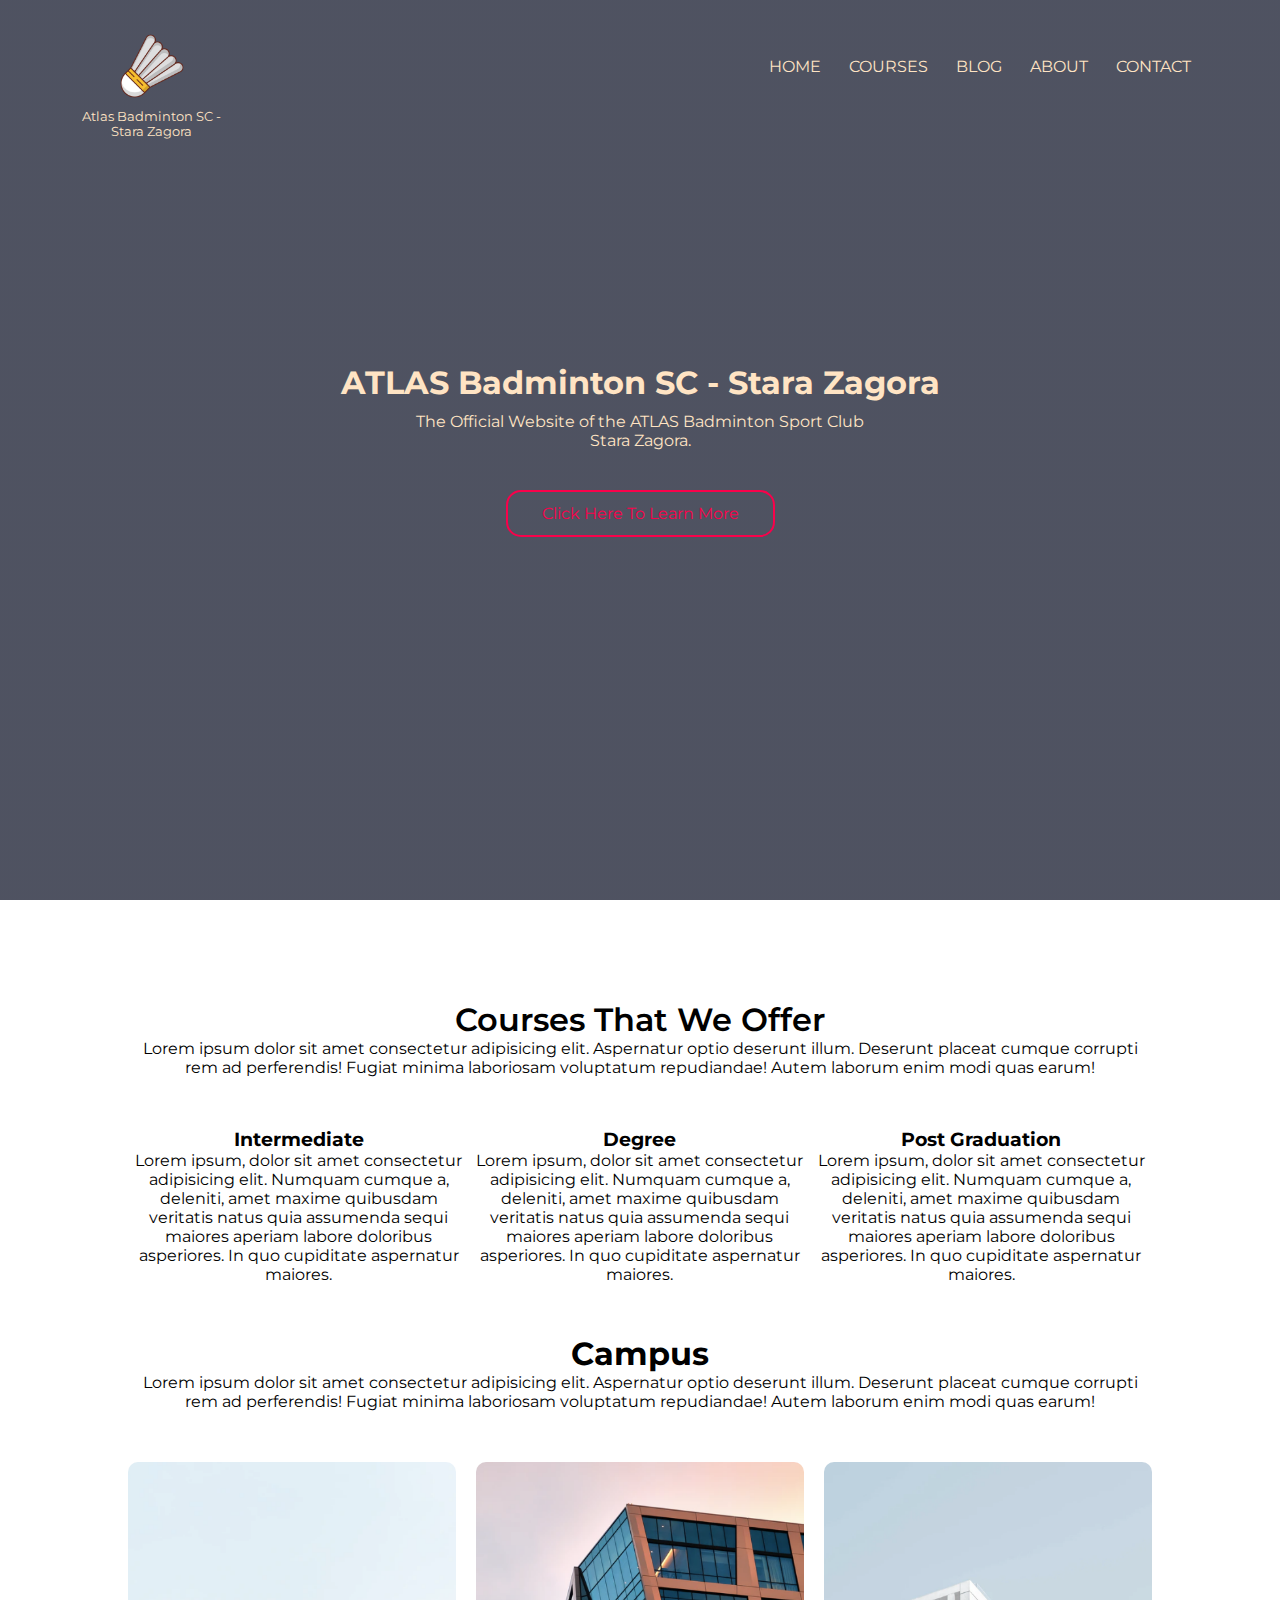
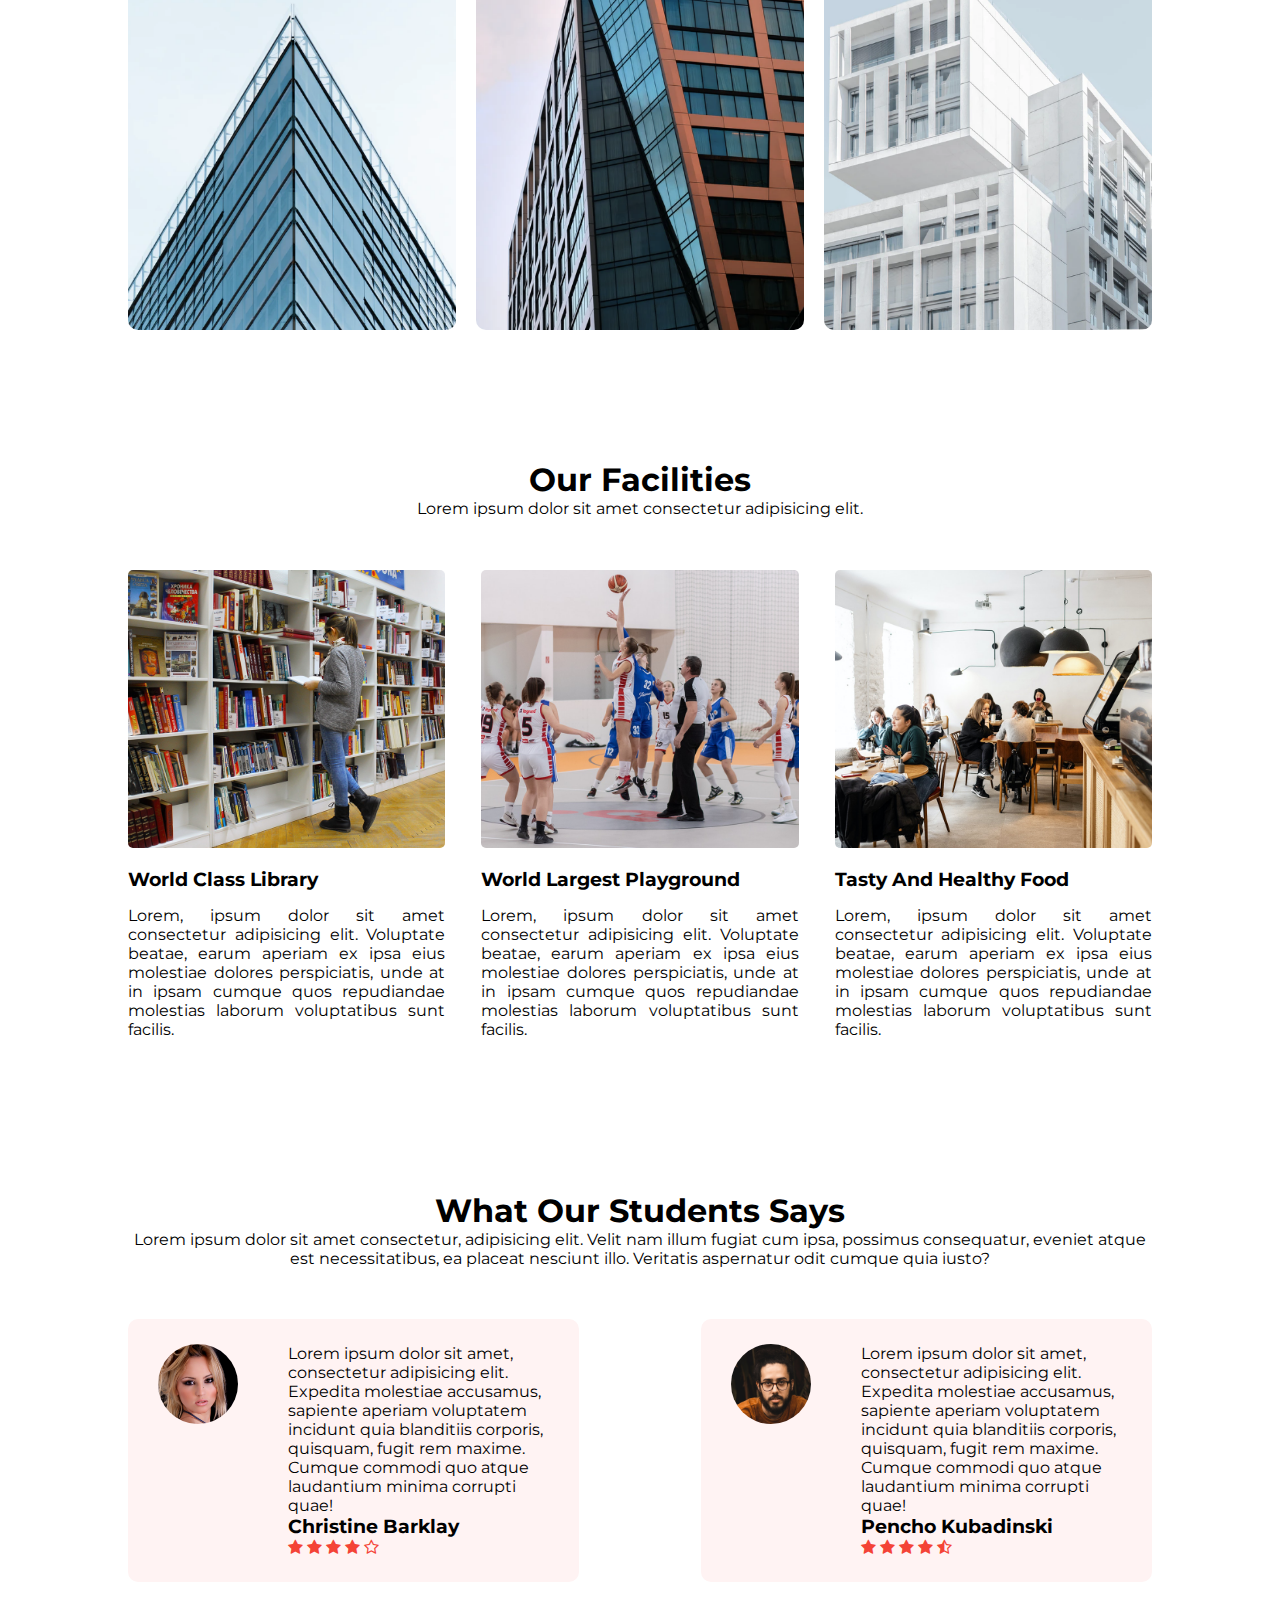
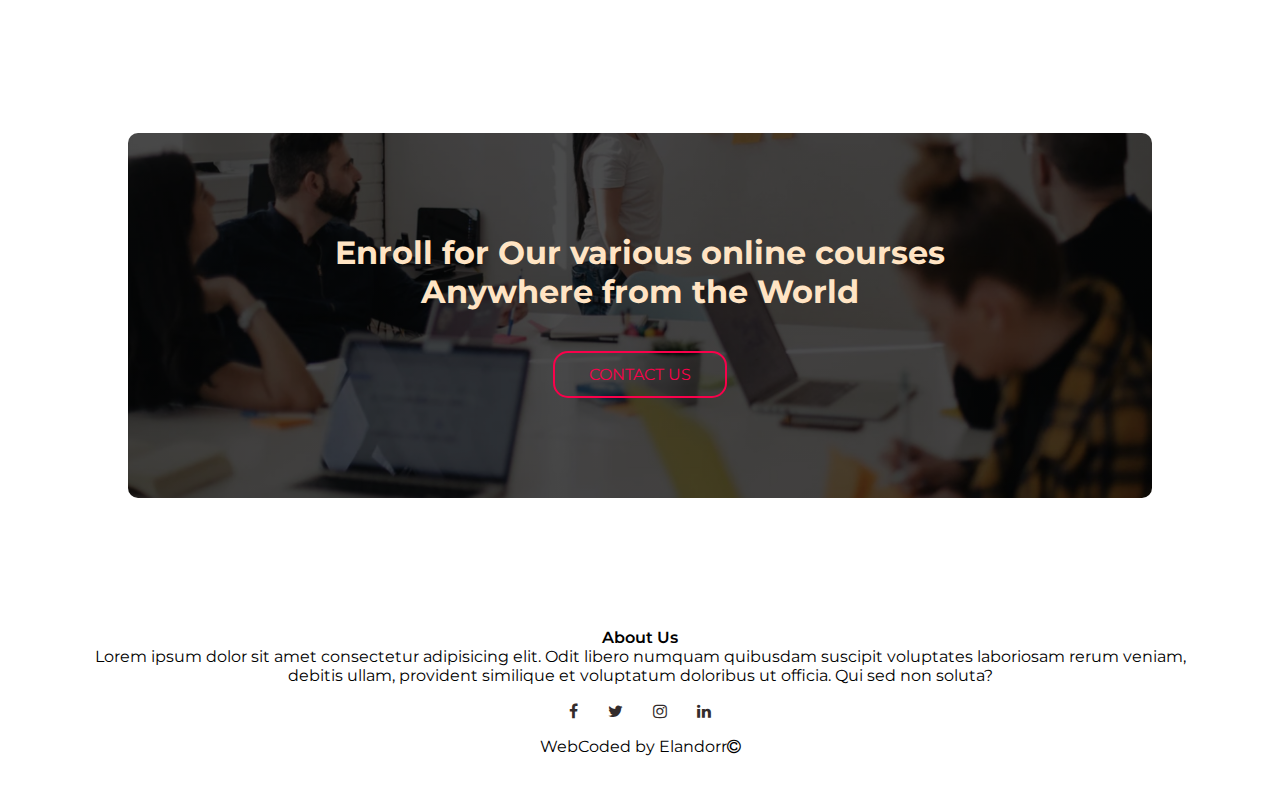
==== index.html @ 55b4141f "FirstUpload" ====
<!DOCTYPE html>
<html lang="en">
    <head>
        <meta charset="UTF-8" />
        <meta http-equiv="X-UA-Compatible" content="IE=edge" />
        <meta name="viewport" content="width=device-width, initial-scale=1.0" />
        <link rel="stylesheet" href="https://cdnjs.cloudflare.com/ajax/libs/font-awesome/4.7.0/css/font-awesome.min.css">
        <link rel="preconnect" href="https://fonts.googleapis.com" />
        <link rel="preconnect" href="https://fonts.gstatic.com" crossorigin />
        <link
        href="https://fonts.googleapis.com/css2?family=Montserrat:wght@200;300;400;500;600;700&display=swap" rel="stylesheet"
        />
        <link rel="stylesheet" href="css/style.css" />
        <title>Atlas Badminton Sport Club</title>
    </head>
    <body>

        <!-- --------------HEADER---------------Start -->

        <section class="header">
            <nav>
                <div class="logo">
                    <div class="logo-script">
                        <a href="index.html">
                            <img src="/images/shuttlecock_by_flaticon.png" alt="logo" width="80px" height="80px"/>
                        </a>
                        <p>Atlas Badminton SC - Stara Zagora</p>
                    </div>
                </div>
                <div class="nav-links" id="navLinks">
                    
                    <i class="fa fa-times" onclick="closeMenu()"></i>
                    <ul>
                        <li><a href="index.html" id="nav_HOME">HOME</a></li>
                        <!-- <li><a href="" id="nav_NEWS">NEWS</a></li> -->
                        <!-- <li><a href="" id="nav_EVENTS">EVENTS</a></li> -->
                        <li><a href="courses.html" id="nav_COURSES">COURSES</a></li>
                        <li><a href="blog.html" id="nav_BLOG">BLOG</a></li>
                        <li><a href="about.html" id="nav_ABOUT">ABOUT</a></li>
                        <li><a href="contact_us.html" id="nav_CONTACT">CONTACT</a></li>
                    </ul>
                </div>
                <i class="fa fa-bars" onclick="showMenu()"></i>

            </nav>
            <div class="text-box title">
                <h1>ATLAS Badminton SC - Stara Zagora</h1>
                <p>
                    The Official Website of the ATLAS Badminton Sport Club <br> Stara Zagora.
                </p>
                <div class="hero-btn" onclick="handleMission()">Click Here To Learn More</div class="button">
            </div>
            <div class="text-box content">
                <h1>ATLAS Badminton SC - Stara Zagora</h1>
                <h3>Our Mission</h3>
                <ul>                    
                    <li>To promote badminton as a dynamic, healthy and accessible sport for people of all ages,<br>with a focus on encouraging kids and students to get involved in physical activity.</li>
                    <li>To foster a love for badminton and a commitment to physical fitness<br>among our members, with a goal of helping them live healthy, active lives.</li>
                    <li>To provide a welcoming and inclusive environment where all kind of people<br>can come together to enjoy the sport and socialize, find friends, have fun.</li>
                    <li>To contribute to the development of the badminton community in our area by providing<br>high-quality training and instructions, providing solid support to our players and members.</li>
                    <li>To serve as a positive influence in our community through our commitment<br>to sportsmanship, friendship, inclusivity and healthy living.</li>
                </ul>
                <div class="hero-btn" onclick="handleMission()">Back To Welcome Screen</div class="button">
            </div>

        </section>

        <!-- --------------HEADER---------------Start -->

        <!-- --------------COURSES---------------Start -->

        <section class="courses">
            <h1>Courses That We Offer</h1>
            <p>
                Lorem ipsum dolor sit amet consectetur adipisicing elit. Aspernatur optio deserunt illum. Deserunt placeat cumque corrupti rem ad perferendis! Fugiat minima laboriosam voluptatum repudiandae! Autem laborum enim modi quas earum!
            </p>
            <div class="row">
                <div class="course-col">
                    <h3>
                        Intermediate
                    </h3>
                    <p>
                        Lorem ipsum, dolor sit amet consectetur adipisicing elit. Numquam cumque a, deleniti, amet maxime quibusdam veritatis natus quia assumenda sequi maiores aperiam labore doloribus asperiores. In quo cupiditate aspernatur maiores.
                    </p>
                </div>
                <div class="course-col">
                    <h3>
                        Degree
                    </h3>
                    <p>
                        Lorem ipsum, dolor sit amet consectetur adipisicing elit. Numquam cumque a, deleniti, amet maxime quibusdam veritatis natus quia assumenda sequi maiores aperiam labore doloribus asperiores. In quo cupiditate aspernatur maiores.
                    </p>
                </div>
                <div class="course-col">
                    <h3>
                        Post Graduation
                    </h3>
                    <p>
                        Lorem ipsum, dolor sit amet consectetur adipisicing elit. Numquam cumque a, deleniti, amet maxime quibusdam veritatis natus quia assumenda sequi maiores aperiam labore doloribus asperiores. In quo cupiditate aspernatur maiores.
                    </p>
                </div>
            </div>
        </section>

        <!-- --------------COURSES---------------End -->

        <!-- --------------CAMPUS---------------Start -->

        <section class="campus">
            <h1>Campus</h1>
            <p>
                Lorem ipsum dolor sit amet consectetur adipisicing elit. Aspernatur optio deserunt illum. Deserunt placeat cumque corrupti rem ad perferendis! Fugiat minima laboriosam voluptatum repudiandae! Autem laborum enim modi quas earum!
            </p>

            <div class="row">
                <div class="campus-col">
                    <img src="/images/london.png" alt="London.png">
                    <div class="layer">
                        <h3>LONDON</h3>
                    </div>
                </div>
                <div class="campus-col">
                    <img src="/images/newyork.png" alt="London.png">
                    <div class="layer">
                        <h3>NEW YORK</h3>
                    </div>
                </div>
                <div class="campus-col">
                    <img src="/images/washington.png" alt="London.png">
                    <div class="layer">
                        <h3>WASHINGTON</h3>
                    </div>
                </div>
            </div>
        </section>

        <!-- --------------CAMPUS---------------End -->

        <!-- --------------FACILITIES---------------Start -->

        <section class="facilities">
            <h1>Our Facilities</h1>
            <p>Lorem ipsum dolor sit amet consectetur adipisicing elit.</p>
            <div class="row">
                <div class="facilities-col">
                    <img src="/images/library.png" alt="library.png">
                    <h3>World Class Library</h3>
                    <p>
                        Lorem, ipsum dolor sit amet consectetur adipisicing elit. Voluptate beatae, earum aperiam ex ipsa eius molestiae dolores perspiciatis, unde at in ipsam cumque quos repudiandae molestias laborum voluptatibus sunt facilis.
                    </p>
                </div>
                <div class="facilities-col">
                    <img src="/images/basketball.png" alt="basketball.png">
                    <h3>World Largest Playground</h3>
                    <p>
                        Lorem, ipsum dolor sit amet consectetur adipisicing elit. Voluptate beatae, earum aperiam ex ipsa eius molestiae dolores perspiciatis, unde at in ipsam cumque quos repudiandae molestias laborum voluptatibus sunt facilis.
                    </p>
                </div>
                <div class="facilities-col">
                    <img src="/images/cafeteria.png" alt="cafeteria.png">
                    <h3>Tasty And Healthy Food</h3>
                    <p>
                        Lorem, ipsum dolor sit amet consectetur adipisicing elit. Voluptate beatae, earum aperiam ex ipsa eius molestiae dolores perspiciatis, unde at in ipsam cumque quos repudiandae molestias laborum voluptatibus sunt facilis.
                    </p>
                </div>
            </div>
        </section>

        <!-- --------------CAMPUS---------------End -->

        <!-- --------------TESTIMONIALS---------------Start -->

        <section class="testimonials">
            <h1>What Our Students Says</h1>
            <p>Lorem ipsum dolor sit amet consectetur, adipisicing elit. Velit nam illum fugiat cum ipsa, possimus consequatur, eveniet atque est necessitatibus, ea placeat nesciunt illo. Veritatis aspernatur odit cumque quia iusto?</p>
            <div class="row">
                <div class="testimonials-col">
                    <img src="/images/user1.jpg">
                    <div>
                        <p>Lorem ipsum dolor sit amet, consectetur adipisicing elit. Expedita molestiae accusamus, sapiente aperiam voluptatem incidunt quia blanditiis corporis, quisquam, fugit rem maxime. Cumque commodi quo atque laudantium minima corrupti quae!</p>
                        <h3>Christine Barklay</h3>
                        <i class="fa fa-star"></i>
                        <i class="fa fa-star"></i>
                        <i class="fa fa-star"></i>
                        <i class="fa fa-star"></i>
                        <i class="fa fa-star-o"></i>
                    </div>
                </div>

                <div class="testimonials-col">
                    <img src="/images/user2.jpg">
                    <div>
                        <p>Lorem ipsum dolor sit amet, consectetur adipisicing elit. Expedita molestiae accusamus, sapiente aperiam voluptatem incidunt quia blanditiis corporis, quisquam, fugit rem maxime. Cumque commodi quo atque laudantium minima corrupti quae!</p>
                        <h3>Pencho Kubadinski</h3>
                        <i class="fa fa-star"></i>
                        <i class="fa fa-star"></i>
                        <i class="fa fa-star"></i>
                        <i class="fa fa-star"></i>
                        <i class="fa fa-star-half-o"></i>
                    </div>
                </div>

            </div>
        </section>

        <!-- --------------TESTIMONIALS---------------End -->

        <!-- --------------CALL-TO-ACTION---------------Start -->

        <section class="cta">
            <h1>Enroll for Our various online courses<br>Anywhere from the World</h1>
            <a href="" class="hero-btn">CONTACT US</a>
        </section>

        <!-- --------------CALL-TO-ACTION---------------End -->

        <!-- --------------FOOTER---------------Start -->

        <section class="footer">
            <h4>About Us</h4>
            <p>Lorem ipsum dolor sit amet consectetur adipisicing elit. Odit libero numquam quibusdam suscipit voluptates laboriosam rerum veniam,<br> debitis ullam, provident similique et voluptatum doloribus ut officia. Qui sed non soluta?</p>
            <div class="icons">
                <i class="fa fa-facebook"></i>
                <i class="fa fa-twitter"></i>
                <i class="fa fa-instagram"></i>
                <i class="fa fa-linkedin"></i>
            </div>
            <p>WebCoded by Elandorr<i class="fa fa-copyright"></i></p>
        </section>

        <!-- --------------FOOTER---------------End -->


        <script src="app.js"></script>
    </body>
</html>
---- css/style.css ----
*{
    margin: 0;
    padding: 0;
    box-sizing: border-box;
}
.mobile{
    display: none;
}

.header{
    min-height: 100vh;
    width: 100%;
    background-image: 
    linear-gradient(rgba(4,9,30,0.7),rgba(4,9,30,0.7)), url(https://media.istockphoto.com/id/1151799516/photo/shuttle-cock-badminton-in-the-blue-court-with-playing-badminton.jpg?b=1&s=170667a&w=0&k=20&c=EuJuNQu-uDRowkTw7KlCPJpXefIlQvixfbITyQJVki0=);
    background-position: center;
    background-size: cover;
    position: relative;
}

nav{
    display: flex;
    padding: 2% 6%;
    justify-content: space-between;
    align-items: center;
}

.logo{
    display: block;
    width: 150px;
    cursor: pointer;
    justify-content: center
}

.logo-script{
    font-family: 'Montserrat', sans-serif;
    color: #ffe4c4;
    font-size: 0.8rem;
    text-align: center;
}

/* .curved-text{
    position:relative;
    display:inline-block;
    margin:0 auto;
    font-size:32px;
   }
.curved-text span{
    min-width:0.5em;
    text-align:center;
    padding:30px;
    margin:0px;
   } */

.nav-links{
    flex: 1;
    text-align: right;
}

.nav-links ul li{
    list-style: none;
    display: inline-block;
    padding: 8px 12px;
    position: relative;
}

.nav-links ul li a{
    color: bisque;
    text-decoration: none;
    font-size: 1rem;
    font-family: 'Montserrat', sans-serif;
}

.nav-links ul li::after{
    content: '';
    width: 0%;
    height: 2px;
    background: bisque;
    display: block;
    margin: auto;
    transition: 0.25s;
}

.nav-links ul li:hover::after{
    width: 100%;
}

.text-box{
    width: 90%;
    color: bisque;
    position: absolute;
    top: 50%;
    left: 50%;
    transform: translate(-50%, -50%);
    text-align: center;
}

.text-box.title{
    display: block;
}

.text-box.content{
    display: none;
}


.text-box h1{
    font-size: 2rem;
    font-family: 'Montserrat', sans-serif;
}

.text-box h3{
    font-size: 1.5rem;
    font-family: 'Montserrat', sans-serif;
}


.text-box p,li{
    margin: 10px 0 40px;
    font-size: 1rem;
    color: bisque;
    font-family: 'Montserrat', sans-serif;
}

.hero-btn{
    display: inline-block;
    text-decoration: none;
    color: rgb(249, 1, 75);
    border: 2px solid rgb(249, 1, 75);
    padding: 12px 34px;
    font-size: 1rem;
    background: transparent;
    position: relative;
    cursor: pointer;
    border-radius: 15px;
    font-family: 'Montserrat', sans-serif;
}

.hero-btn:hover{
    color: black;
    border: 2px solid bisque;
    background: bisque;
    transition: 0.25s;
}

nav .fa{
    display: none;
}

@media(max-width: 700px){

    .text-box h1{
        font-size: 20px;
    }

    .nav-links ul li{
        display: block;
    }

    .nav-links ul li a{
        color: #332c2c;
    }

    .nav-links ul li::after{
        content: '';
        width: 0%;
        height: 2px;
        background: #332c2c;
        display: block;
        margin: auto;
        transition: 0.25s;
    }

    .nav-links ul li:hover::after{
        width: 100%;
    }

    .nav-links{
        position: fixed;
        background: bisque;
        height: 100vh;
        width: 200px;
        top: 0;
        right: -200px;
        text-align: center;
        z-index: 2;
        
    }

    nav .fa{
        display: block;
        color: #332c2c;
        margin: 10px;
        font-size: 22px;
        cursor: pointer;
    }

    nav .fa-times{
        text-align: left;
    }

    nav .fa-bars{
        text-align: right;
        color: bisque;
    }
}

/* <!-- --------------COURSES---------------Start --> */
.courses{
    width: 80%;
    margin: auto;
    text-align: center;
    padding-top: 100px;
    font-family: 'Montserrat', sans-serif;
}

.courses h1{
    font-size: 2rem;
    font-weight: 600;
}


.row{
    margin-top: 5%;
    display: flex;
    justify-content: space-between;
}

.courses-col{
    flex-basis: 31%;
    background: #fff3f3;
    border-radius: 10px;
    margin-bottom: 5%;
    padding: 20px 12px;
    box-sizing: border-box;
    transition: 0.25s;
}

.courses-col p{
    text-align: justify;
    color: #332c2c;
    font-size: 0.8rem;
    font-weight: 300;
    line-height: 1.5;
    padding: 10px;
}

.courses-col h3{
    text-align: center;
    font-weight: 600;
    margin: 10px 0;
}

.courses-col:hover{
    box-shadow: 0 0 20px 0px rgba(0,0,0,0.25);
    cursor: pointer;
}

@media(max-width: 700px)  {
    .row{
        flex-direction: column;
    }
}

/* <!-- --------------COURSES---------------End --> */

/* <!-- --------------CAMPUS---------------Start --> */
.campus{
    width: 80%;
    margin: auto;
    text-align: center;
    padding-top: 50px;
    font-family: 'Montserrat', sans-serif;    
}

.campus-col{
    flex-basis: 32%;
    border-radius: 10px;
    margin-bottom: 30px;
    position: relative;
    overflow: hidden;
}

.campus-col img{
    width: 100%;
    height: 100%;
}

.layer{
    background: transparent;
    height: 100%;
    width: 100%;
    position: absolute;
    top: 0;
    left: 0;
    transition: 0.25s;
}

.layer:hover{
    background: rgba(226,0,0,0.2);
}

.layer h3{
    width: 100%;
    font-weight: 500;
    color: #fff3f3;
    font-size: 26px;
    top: 0;
    left: 50%;
    transform: translateX(-50%);
    position: absolute;
    opacity: 0;
    transition: 0.25s;
}

.layer:hover h3{
    top: 12%;
    opacity: 1;
}
/* <!-- --------------CAMPUS---------------End --> */
/* <!-- --------------FACILITIES---------------Start --> */

.facilities{
    width: 80%;
    margin: auto;
    text-align: center;
    padding-top: 100px;
    font-family: 'Montserrat', sans-serif;

}

.facilities-col{
    flex-basis: 31%;
    border-radius: 10px;
    margin-bottom: 5%;
    text-align: left;
}

.facilities-col img{
    width: 100%;
    border-radius: 5px;
}

.facilities-col p{
    padding: 0;
    text-align: justify;
}

.facilities-col h3{
    margin-top: 16px;
    margin-bottom: 15px;
    text-align: left;
}

/* <!-- --------------FACILITIES---------------End --> */

/* <!-- --------------TESTIMONIALS---------------Start --> */

.testimonials{
    width: 80%;
    margin: auto;
    padding-top: 100px;
    text-align: center;
    font-family: 'Montserrat', sans-serif;
}

.testimonials-col{
    flex-basis: 44%;
    border-radius: 10px;
    margin-bottom: 5%;
    text-align: left;
    background: #fff3f3;
    padding: 25px;
    cursor: pointer;
    display: flex;
}

.testimonials-col img{
    height: 80px;
    margin-left: 5px;
    margin-right: 50px;
    border-radius: 50%;
}

.testimonials-col h3{
    text-align: left;
}

.testimonials-col .fa{
    color: #f44336;
}

@media (max-width: 700px){
    .testimonials-col img{
        
        margin-left: 0px;
        margin-right: 15px;
        
    }
}

/* <!-- --------------TESTIMONIALS---------------End --> */

/* <!-- --------------CALL-TO-ACTION---------------Start --> */
.cta{
    font-family: 'Montserrat', sans-serif;
    margin: 100px auto;
    width: 80%;
    background-image: 
    linear-gradient(rgba(0,0,0,0.7),rgba(0,0,0,0.7)), url(/images/banner2.jpg);
    background-position: center;
    background-size: cover;
    border-radius: 10px;
    text-align: center;
    padding: 100px 0;    
}

.cta h1{
    color: #ffe4c4;
    margin-bottom: 40px;
    padding: 0;
}

@media (max-width: 700px) {
    .cta h1{
        font-size: 24px;
    }
}

/* <!-- --------------CALL-TO-ACTION---------------End --> */


.footer{
    font-family: 'Montserrat', sans-serif;
    width: 100%;
    text-align: center;
    padding: 30px 0;
}

@media (max-width: 700px) {
    .footer{
        font-size: 1rem;
        width: 80%;
        margin: auto;
    }
}

.footer h4{
    margin: auto;
    font-weight: 600;
}


.icons .fa{
    color: #332c2c;
    margin: 0 13px;
    cursor: pointer;
    padding: 18px 0;
}

/* <!-- --------------ABOUT US---------------Start --> */

.sub-header{
    height: 70vh;
    width: 100%;
    text-align: center;
    color: #ffe4c4;

    
}

.sub-header.shcourses{
    background-image: 
    linear-gradient(rgba(4,9,30,0.7),rgba(4,9,30,0.7)), url(https://images.unsplash.com/photo-1626224583764-f87db24ac4ea?ixlib=rb-4.0.3&ixid=MnwxMjA3fDB8MHxwaG90by1wYWdlfHx8fGVufDB8fHx8&auto=format&fit=crop&w=1470&q=80);
    background-position: top;
    background-size: cover;
    position: relative;
}

.sub-header.about{
    background-image: 
    linear-gradient(rgba(4,9,30,0.7),rgba(4,9,30,0.7)), url(https://i.pinimg.com/originals/5f/7f/db/5f7fdb6180ec14aaf83b89641825e33b.jpg);
    background-position: center;
    background-size: cover;
    position: relative;
}

.sub-header.contact_us{
    background-image: 
    linear-gradient(rgba(4,9,30,0.7),rgba(4,9,30,0.7)), url(https://images.unsplash.com/photo-1646140715711-d118585579b0?ixlib=rb-4.0.3&ixid=MnwxMjA3fDB8MHxwaG90by1wYWdlfHx8fGVufDB8fHx8&auto=format&fit=crop&w=1470&q=80);
    background-position: center;
    background-size: cover;
    position: relative;
}

.sub-header.blog{
    background-image: 
    linear-gradient(rgba(4,9,30,0.7),rgba(4,9,30,0.7)), url(https://images.unsplash.com/photo-1536598774668-2eeb8a1a5f99?ixlib=rb-4.0.3&ixid=MnwxMjA3fDB8MHxzZWFyY2h8MzJ8fGJhZG1pbnRvbnxlbnwwfHwwfHw%3D&auto=format&fit=crop&w=600&q=60);
    background-position: center;
    background-size: cover;
    position: relative;
}

@media (max-width: 700px){
    .sub-header{
        height: 20vh;        
    }
}

.sub-header h1{
    font-family: 'Montserrat', sans-serif;
    margin-top: 100px;
    font-size: 2rem;
    font-weight: 700;
}

.about-us{
    font-family: 'Montserrat', sans-serif;
    width: 80%;
    margin: auto;
    padding-top: 80px;
    padding-bottom: 50px;
}

.about-col{
    flex-basis: 48%;
    padding: 30px 2px;
    text-align: center;
}

.about-col img{
    width: 100%;
    border-radius: 5px;
}

.about-col h1{
    padding-top: 0;

}

.about-col p{
    padding: 15px 0 25px;
    text-align: justify;
}

.red-btn{
    text-align: center;
    margin: auto;
}

.blog-content{
    font-family: 'Montserrat', sans-serif;
    width: 80%;
    margin: auto;
    padding: 60px 0;
}

.blog-left{
    flex-basis: 65%;
}

.blog-left img{
    width: 100%;
    border-radius: 5px;
}

.blog-left h2{
    color: #222;
    font-weight: 600;
    margin: 30px 0;
}

.blog-right{
    flex-basis: 32%;
}

.blog-right h3{
    background: #ffe4c4;
    color: #332c2c;
    padding: 7px 0;
    font-size: 1rem;
    margin-bottom: 20px;
    padding-left: 20px;
    border-radius: 5px;
}

.blog-right div{
    display: flex;
    align-items: center;
    justify-content: space-between;
    color: #555;
    padding: 8px;
    box-sizing: border-box;
}
/* ---------------contactus--------------- */
.location{
    width: 80%;
    margin: auto;
    padding: 80px 0;
}

.location iframe{
    width: 100%;
}

.contactus{
    font-family: 'Montserrat', sans-serif;
    width: 80%;
    margin: auto;
}

.contact-col{
    flex-basis: 48%;
    margin-bottom: 30px;
}

.contact-col div{
    display: flex;
    align-items: center;
    margin-bottom: 40px;
}

.contact-col div .fa{
    font-size: 28px;
    color: #332c2c;
    margin: 10px;
    margin-right: 30px;
}

.contact-col div p{
    padding: 0;
}

.contact-col div h5{
    font-size: 1.5rem;
    margin-bottom: 5px;
    color: #555;
    font-weight: 400;
}

.contact-col input, .contact-col textarea{
    font-family: 'Montserrat', sans-serif;
    width: 100%;
    padding: 15px;
    margin-bottom: 17px;
    outline: none;
    border: 1px solid #555;
    box-sizing: border-box;
}
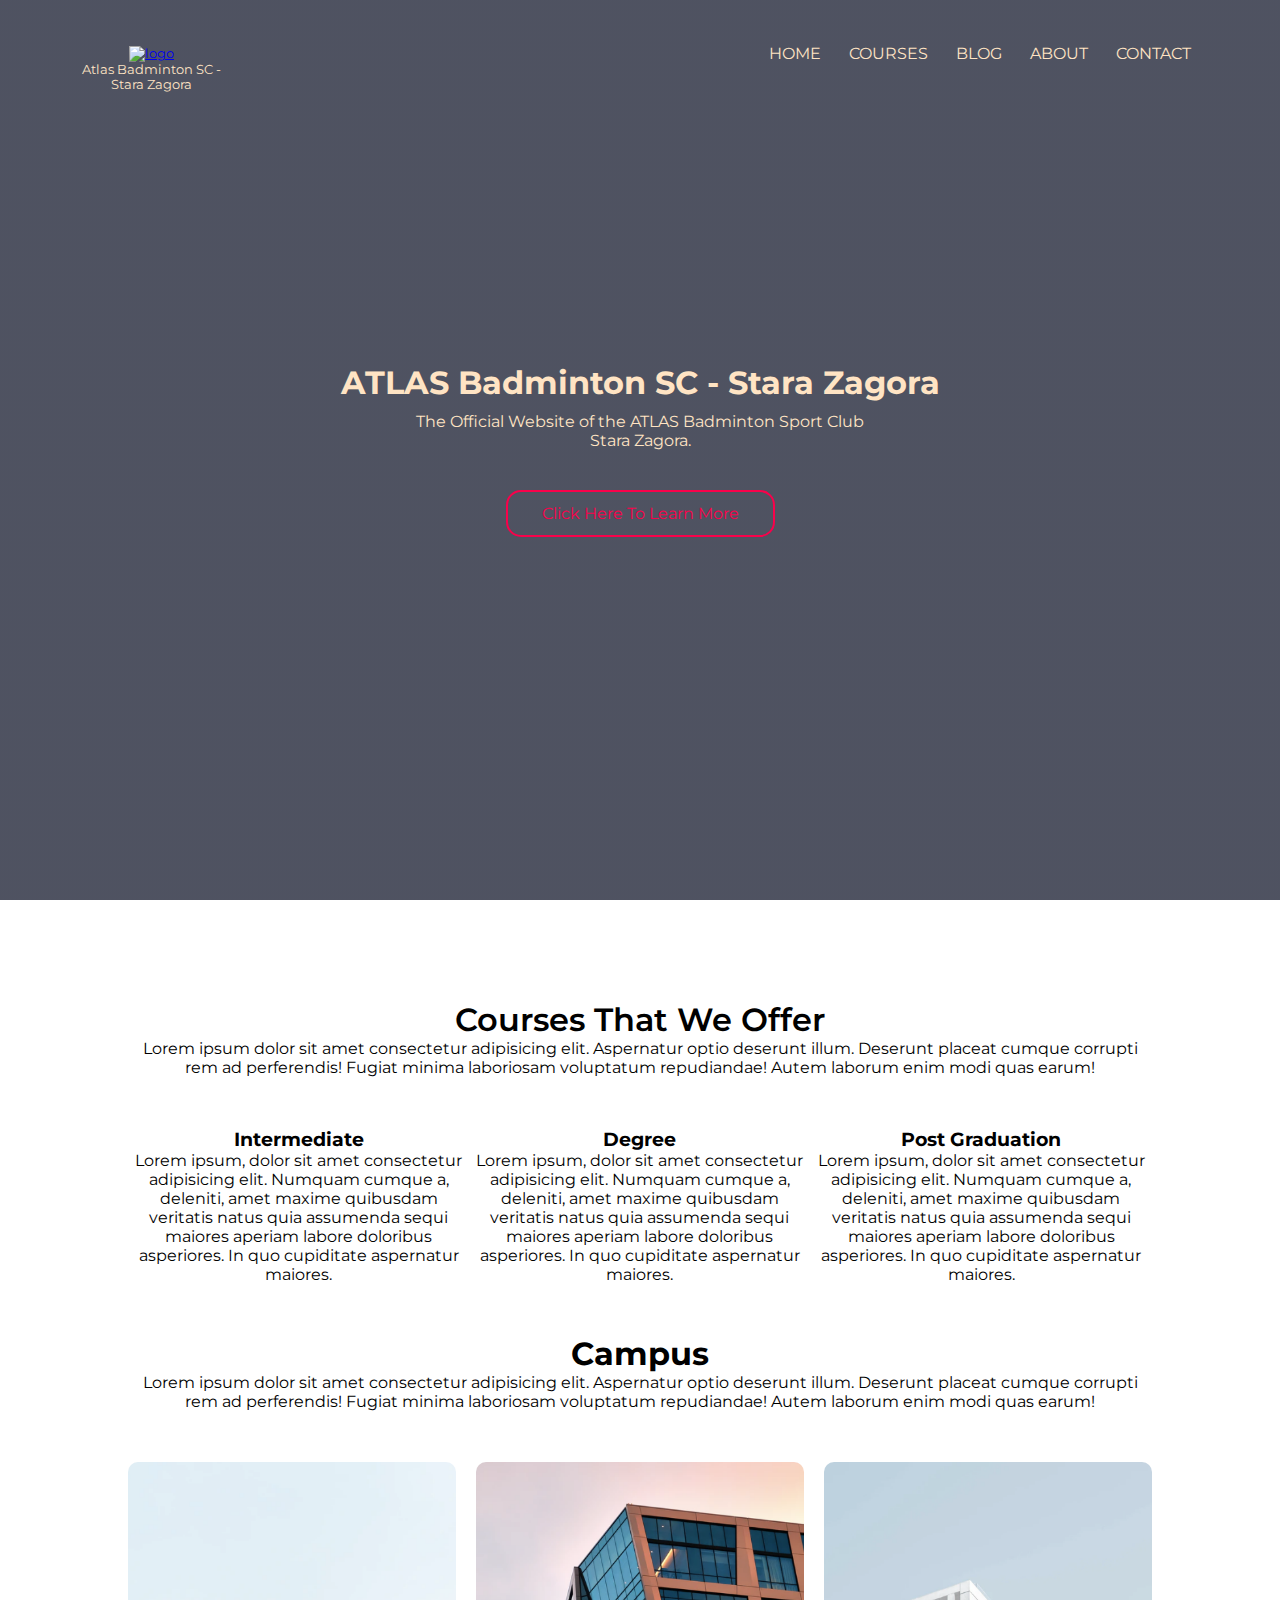
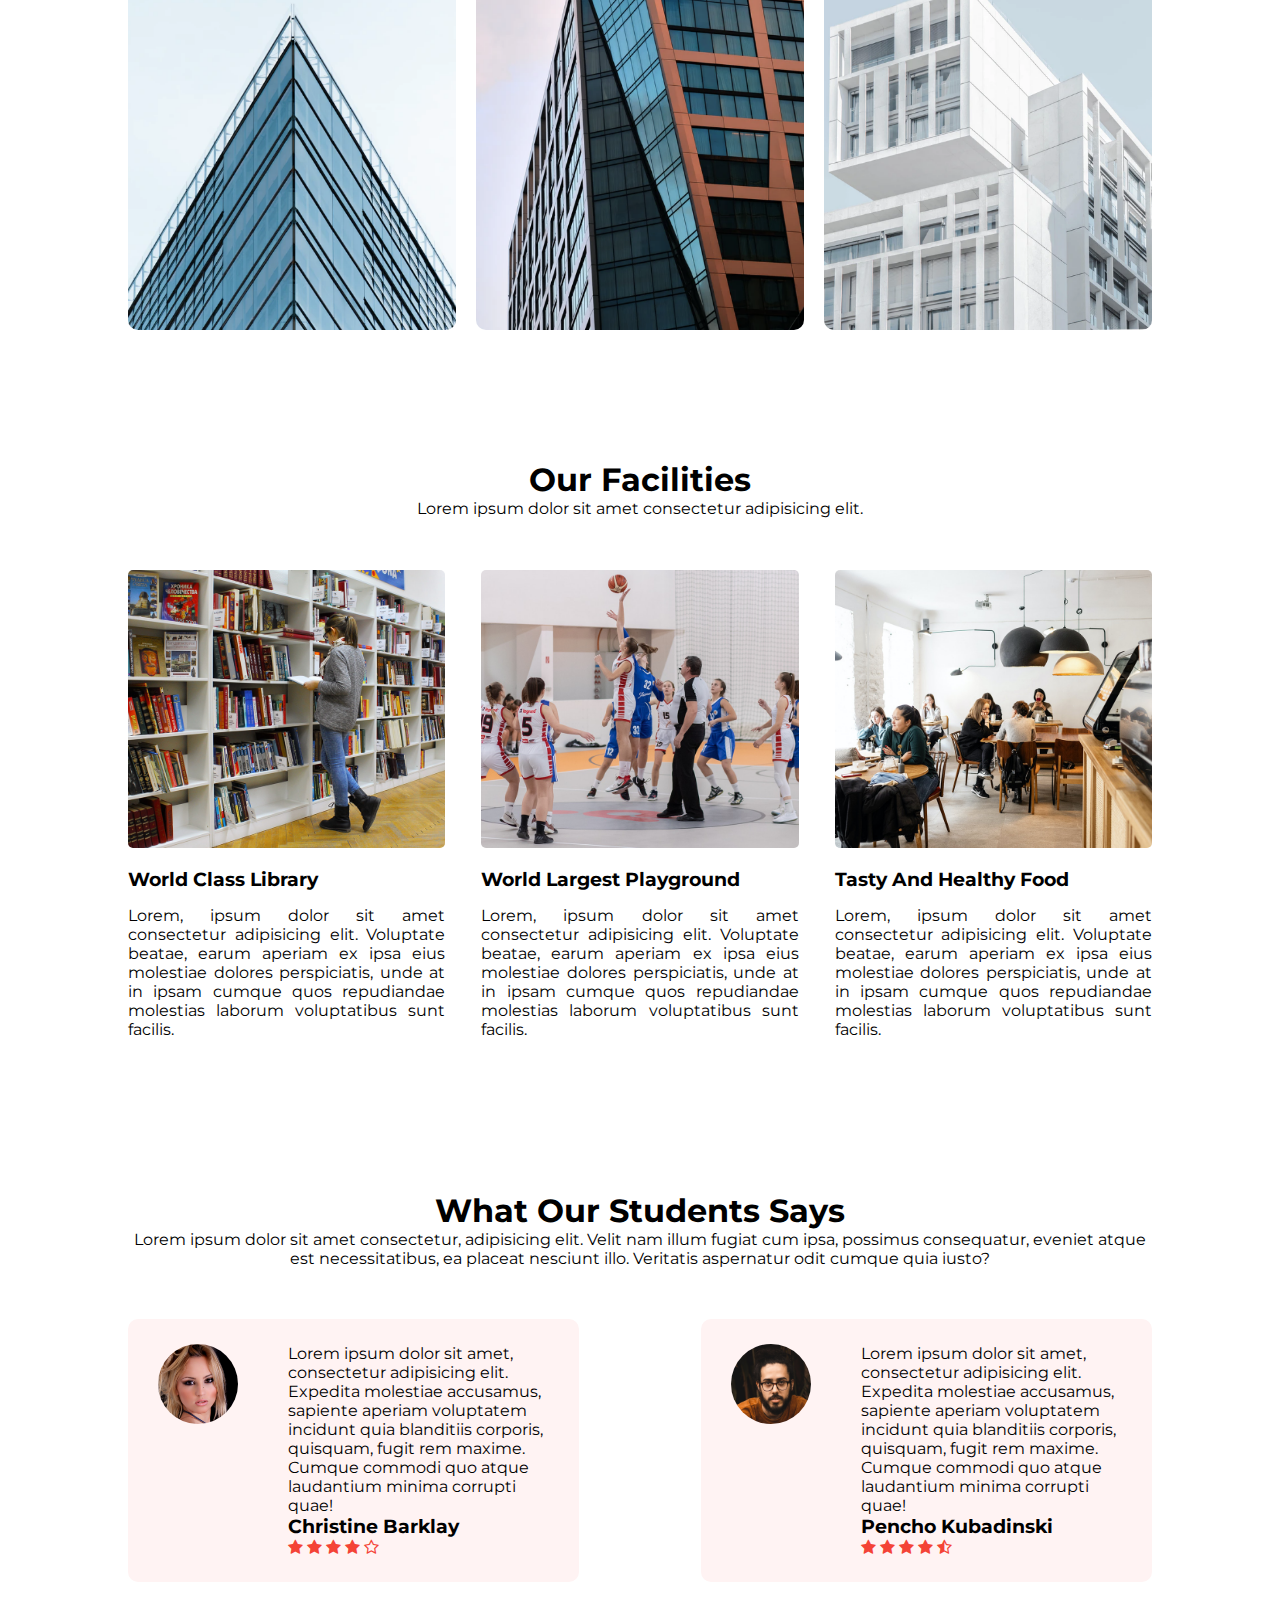
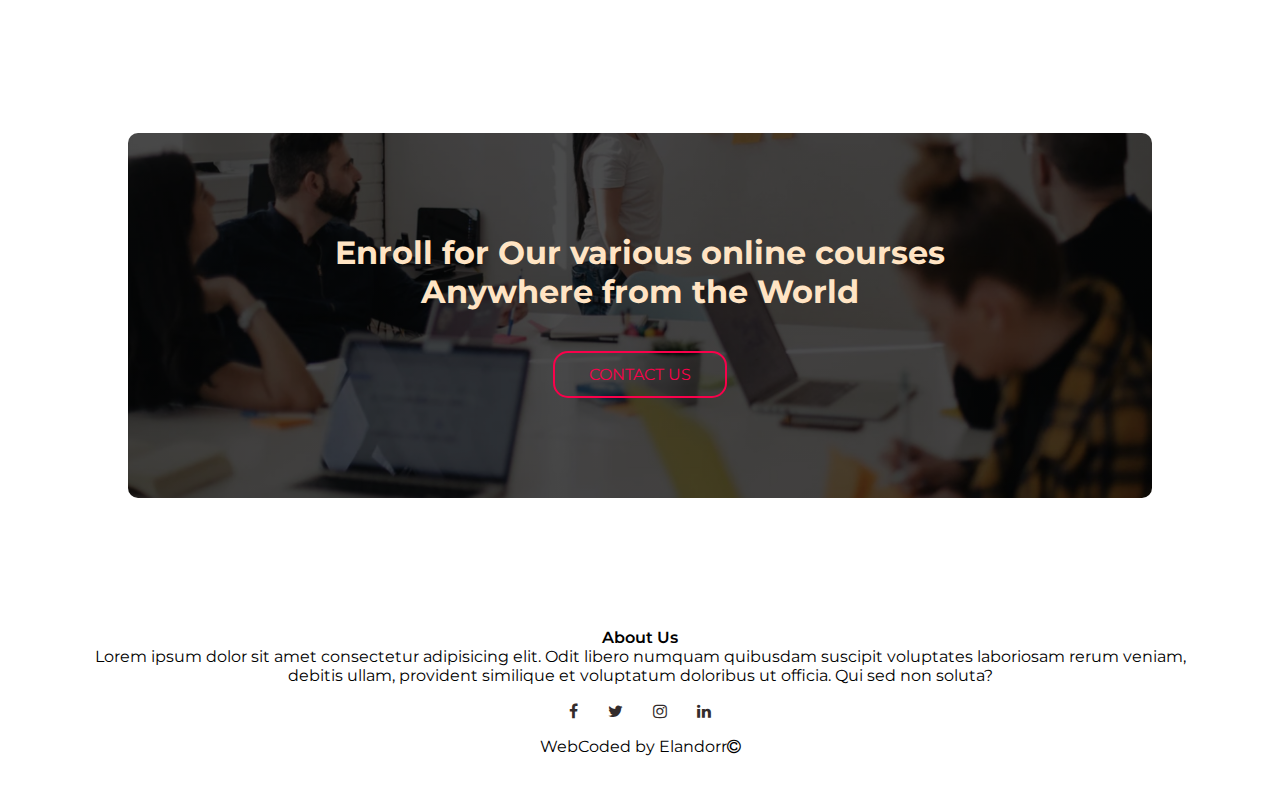
==== commit 4549b165: "ImgLinksUpdate" ====
--- a/index.html
+++ b/index.html
@@ -22,7 +22,7 @@
                 <div class="logo">
                     <div class="logo-script">
                         <a href="index.html">
-                            <img src="/images/shuttlecock_by_flaticon.png" alt="logo" width="80px" height="80px"/>
+                            <img src="https://cdn-icons-png.flaticon.com/512/8952/8952532.png" alt="logo" width="80px" height="80px"/>
                         </a>
                         <p>Atlas Badminton SC - Stara Zagora</p>
                     </div>
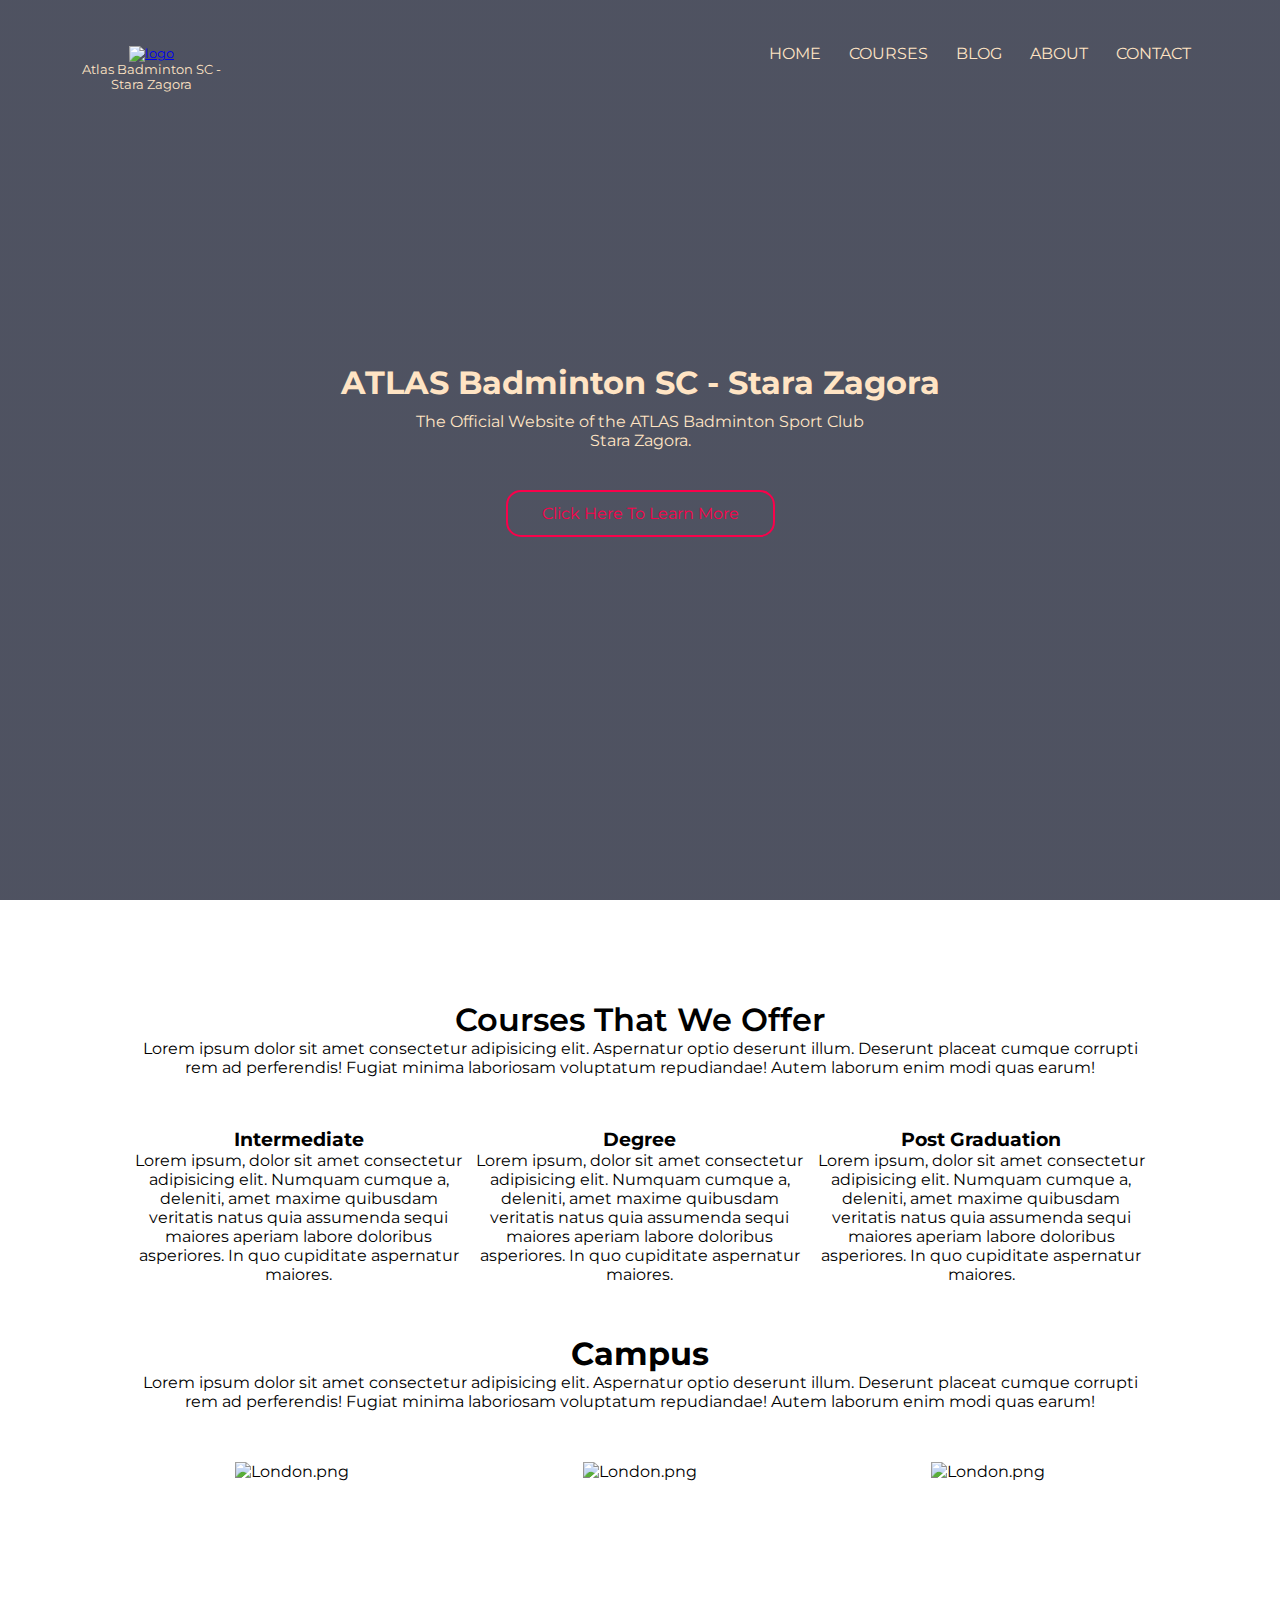
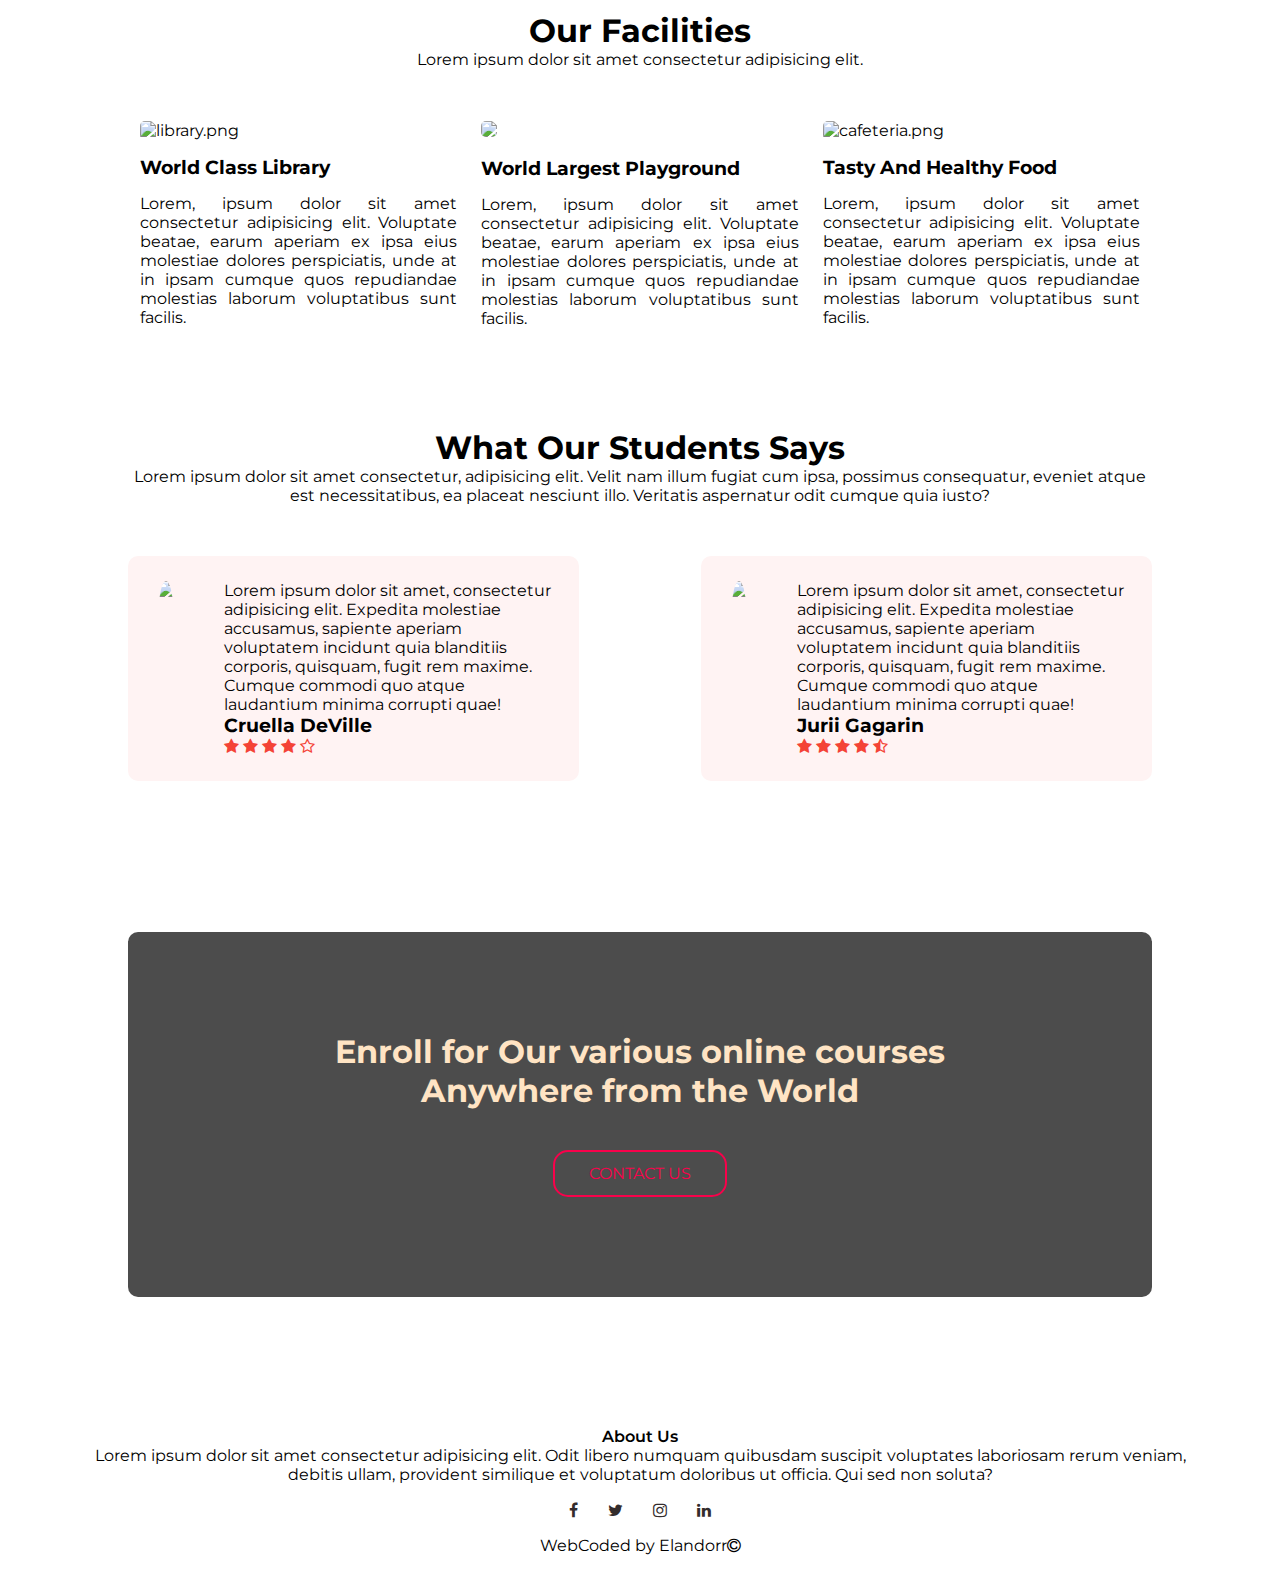
==== commit fd41b1fc: "ImgLinksUpdate" ====
--- a/index.html
+++ b/index.html
@@ -114,19 +114,19 @@
 
             <div class="row">
                 <div class="campus-col">
-                    <img src="/images/london.png" alt="London.png">
+                    <img src="https://upload.wikimedia.org/wikipedia/commons/thumb/8/82/London_Big_Ben_Phone_box.jpg/640px-London_Big_Ben_Phone_box.jpg" alt="London.png">
                     <div class="layer">
                         <h3>LONDON</h3>
                     </div>
                 </div>
                 <div class="campus-col">
-                    <img src="/images/newyork.png" alt="London.png">
+                    <img src="https://handluggageonly.co.uk/wp-content/uploads/2016/02/HandLuggageOnly-26.jpg" alt="London.png">
                     <div class="layer">
                         <h3>NEW YORK</h3>
                     </div>
                 </div>
                 <div class="campus-col">
-                    <img src="/images/washington.png" alt="London.png">
+                    <img src="https://ber.berlin-airport.de/en/news/2022-11-03-washington/_jcr_content/root/stagecontent/portrait.coreimg.jpeg/1667379904632/2022-11-01-washington-header-hoch.jpeg" alt="London.png">
                     <div class="layer">
                         <h3>WASHINGTON</h3>
                     </div>
@@ -143,21 +143,21 @@
             <p>Lorem ipsum dolor sit amet consectetur adipisicing elit.</p>
             <div class="row">
                 <div class="facilities-col">
-                    <img src="/images/library.png" alt="library.png">
+                    <img src="https://images.unsplash.com/photo-1601807576163-587225545555?ixlib=rb-4.0.3&ixid=MnwxMjA3fDB8MHxzZWFyY2h8ODB8fGxpYnJhcnl8ZW58MHx8MHx8&auto=format&fit=crop&w=600&q=60" alt="library.png">
                     <h3>World Class Library</h3>
                     <p>
                         Lorem, ipsum dolor sit amet consectetur adipisicing elit. Voluptate beatae, earum aperiam ex ipsa eius molestiae dolores perspiciatis, unde at in ipsam cumque quos repudiandae molestias laborum voluptatibus sunt facilis.
                     </p>
                 </div>
                 <div class="facilities-col">
-                    <img src="/images/basketball.png" alt="basketball.png">
+                    <img src="https://images.unsplash.com/photo-1525518936950-b26ba153a5c9?ixlib=rb-4.0.3&ixid=MnwxMjA3fDB8MHxzZWFyY2h8MjQyfHxiYXNrZXRiYWxsJTIwcGxheWVyfGVufDB8fDB8fA%3D%3D&auto=format&fit=crop&w=600&q=60">
                     <h3>World Largest Playground</h3>
                     <p>
                         Lorem, ipsum dolor sit amet consectetur adipisicing elit. Voluptate beatae, earum aperiam ex ipsa eius molestiae dolores perspiciatis, unde at in ipsam cumque quos repudiandae molestias laborum voluptatibus sunt facilis.
                     </p>
                 </div>
                 <div class="facilities-col">
-                    <img src="/images/cafeteria.png" alt="cafeteria.png">
+                    <img src="https://images.unsplash.com/photo-1555396273-367ea4eb4db5?ixlib=rb-4.0.3&ixid=MnwxMjA3fDB8MHxzZWFyY2h8NXx8Y2FmZXRlcmlhfGVufDB8fDB8fA%3D%3D&auto=format&fit=crop&w=600&q=60" alt="cafeteria.png">
                     <h3>Tasty And Healthy Food</h3>
                     <p>
                         Lorem, ipsum dolor sit amet consectetur adipisicing elit. Voluptate beatae, earum aperiam ex ipsa eius molestiae dolores perspiciatis, unde at in ipsam cumque quos repudiandae molestias laborum voluptatibus sunt facilis.
@@ -175,10 +175,10 @@
             <p>Lorem ipsum dolor sit amet consectetur, adipisicing elit. Velit nam illum fugiat cum ipsa, possimus consequatur, eveniet atque est necessitatibus, ea placeat nesciunt illo. Veritatis aspernatur odit cumque quia iusto?</p>
             <div class="row">
                 <div class="testimonials-col">
-                    <img src="/images/user1.jpg">
+                    <img src="https://api.time.com/wp-content/uploads/2021/05/Cruella-GlennClose-EmmaStone-2.jpg">
                     <div>
                         <p>Lorem ipsum dolor sit amet, consectetur adipisicing elit. Expedita molestiae accusamus, sapiente aperiam voluptatem incidunt quia blanditiis corporis, quisquam, fugit rem maxime. Cumque commodi quo atque laudantium minima corrupti quae!</p>
-                        <h3>Christine Barklay</h3>
+                        <h3>Cruella DeVille</h3>
                         <i class="fa fa-star"></i>
                         <i class="fa fa-star"></i>
                         <i class="fa fa-star"></i>
@@ -188,10 +188,10 @@
                 </div>
 
                 <div class="testimonials-col">
-                    <img src="/images/user2.jpg">
+                    <img src="https://elfinalde.s3-accelerate.amazonaws.com/2016/08/bsi706zdqs0KAPdOsqz6AkLNcFF-683x1024.jpg">
                     <div>
                         <p>Lorem ipsum dolor sit amet, consectetur adipisicing elit. Expedita molestiae accusamus, sapiente aperiam voluptatem incidunt quia blanditiis corporis, quisquam, fugit rem maxime. Cumque commodi quo atque laudantium minima corrupti quae!</p>
-                        <h3>Pencho Kubadinski</h3>
+                        <h3>Jurii Gagarin</h3>
                         <i class="fa fa-star"></i>
                         <i class="fa fa-star"></i>
                         <i class="fa fa-star"></i>
--- a/css/style.css
+++ b/css/style.css
@@ -331,7 +331,7 @@
 .facilities-col{
     flex-basis: 31%;
     border-radius: 10px;
-    margin-bottom: 5%;
+    margin: auto;
     text-align: left;
 }
 
@@ -406,7 +406,7 @@
     margin: 100px auto;
     width: 80%;
     background-image: 
-    linear-gradient(rgba(0,0,0,0.7),rgba(0,0,0,0.7)), url(/images/banner2.jpg);
+    linear-gradient(rgba(0,0,0,0.7),rgba(0,0,0,0.7)), url(https://dotorg.brightspotcdn.com/dims4/default/20223f6/2147483647/strip/true/crop/1196x673+85+4/resize/1200x675!/quality/90/?url=http%3A%2F%2Fsoi-brightspot.s3.amazonaws.com%2Fdotorg%2F4a%2Fbf%2F83da10574b5e96940f126e5cb288%2F1300x680-badminton.jpg);
     background-position: center;
     background-size: cover;
     border-radius: 10px;
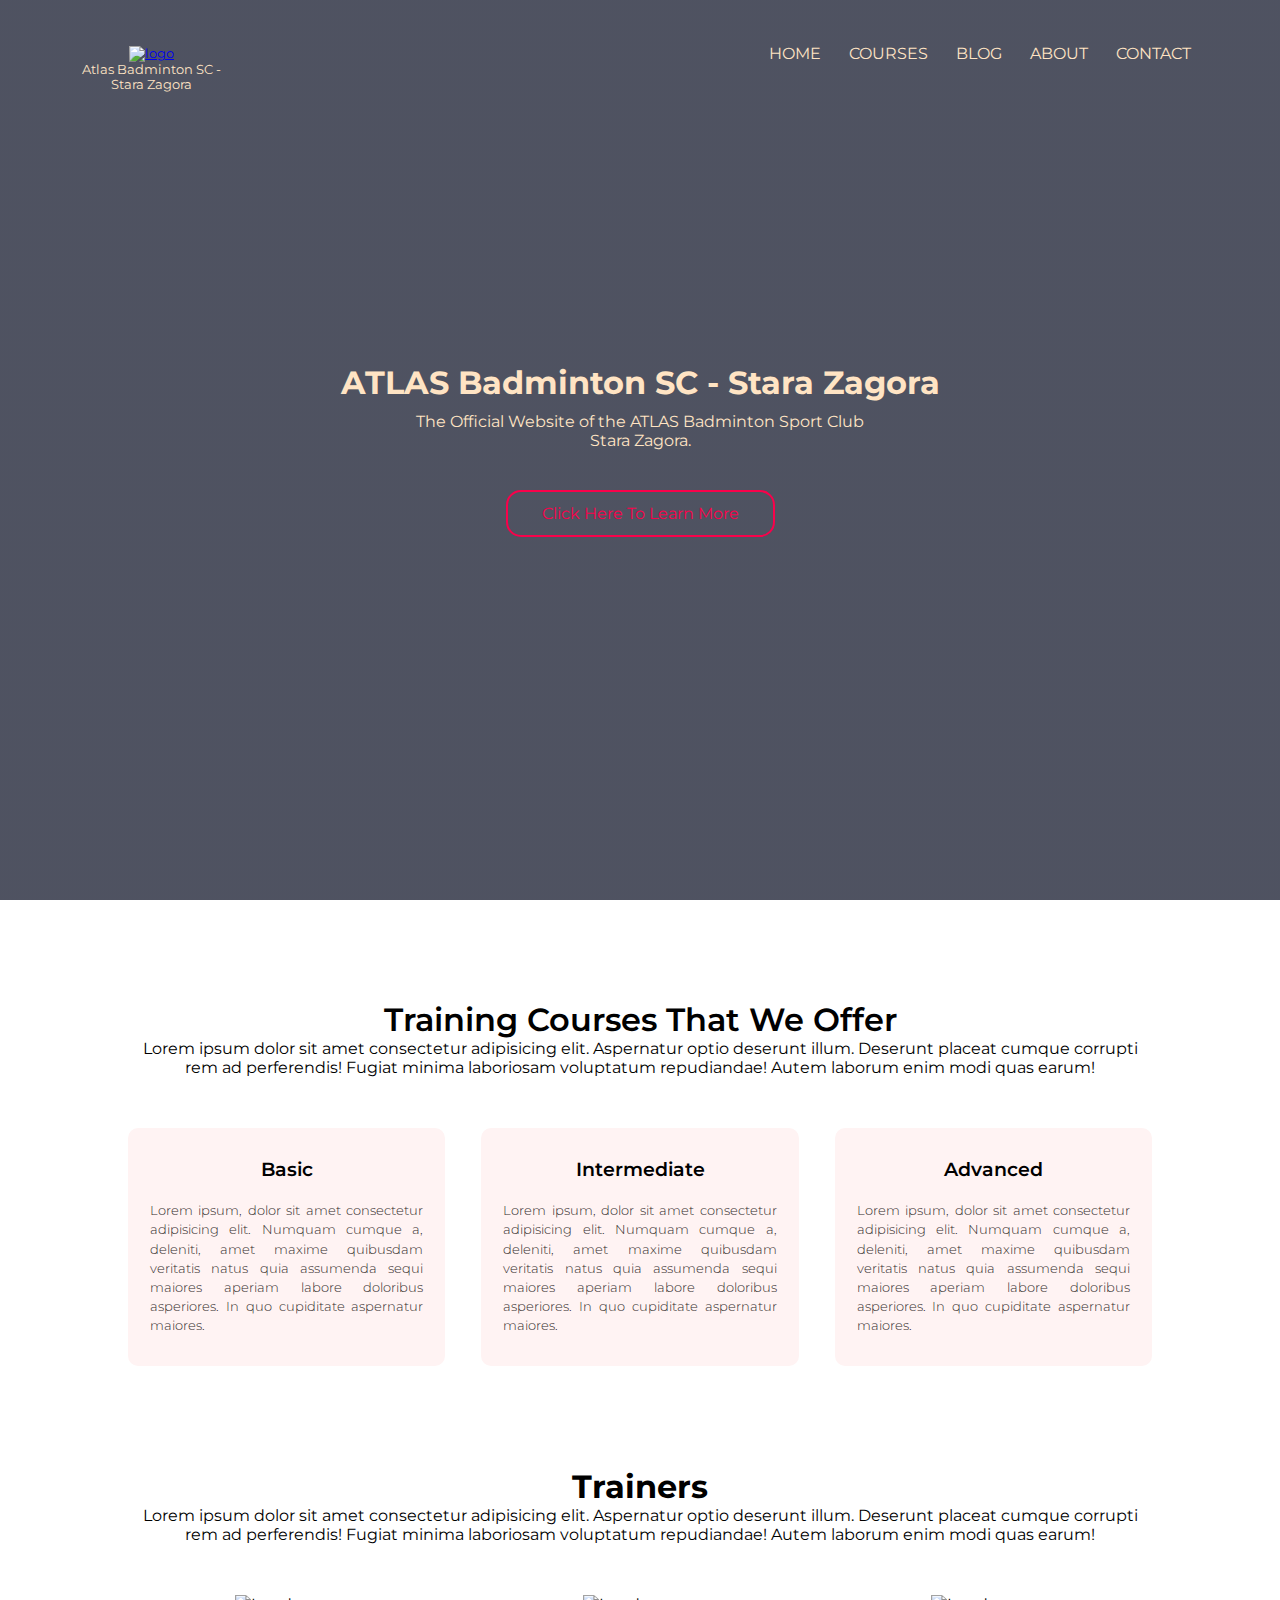
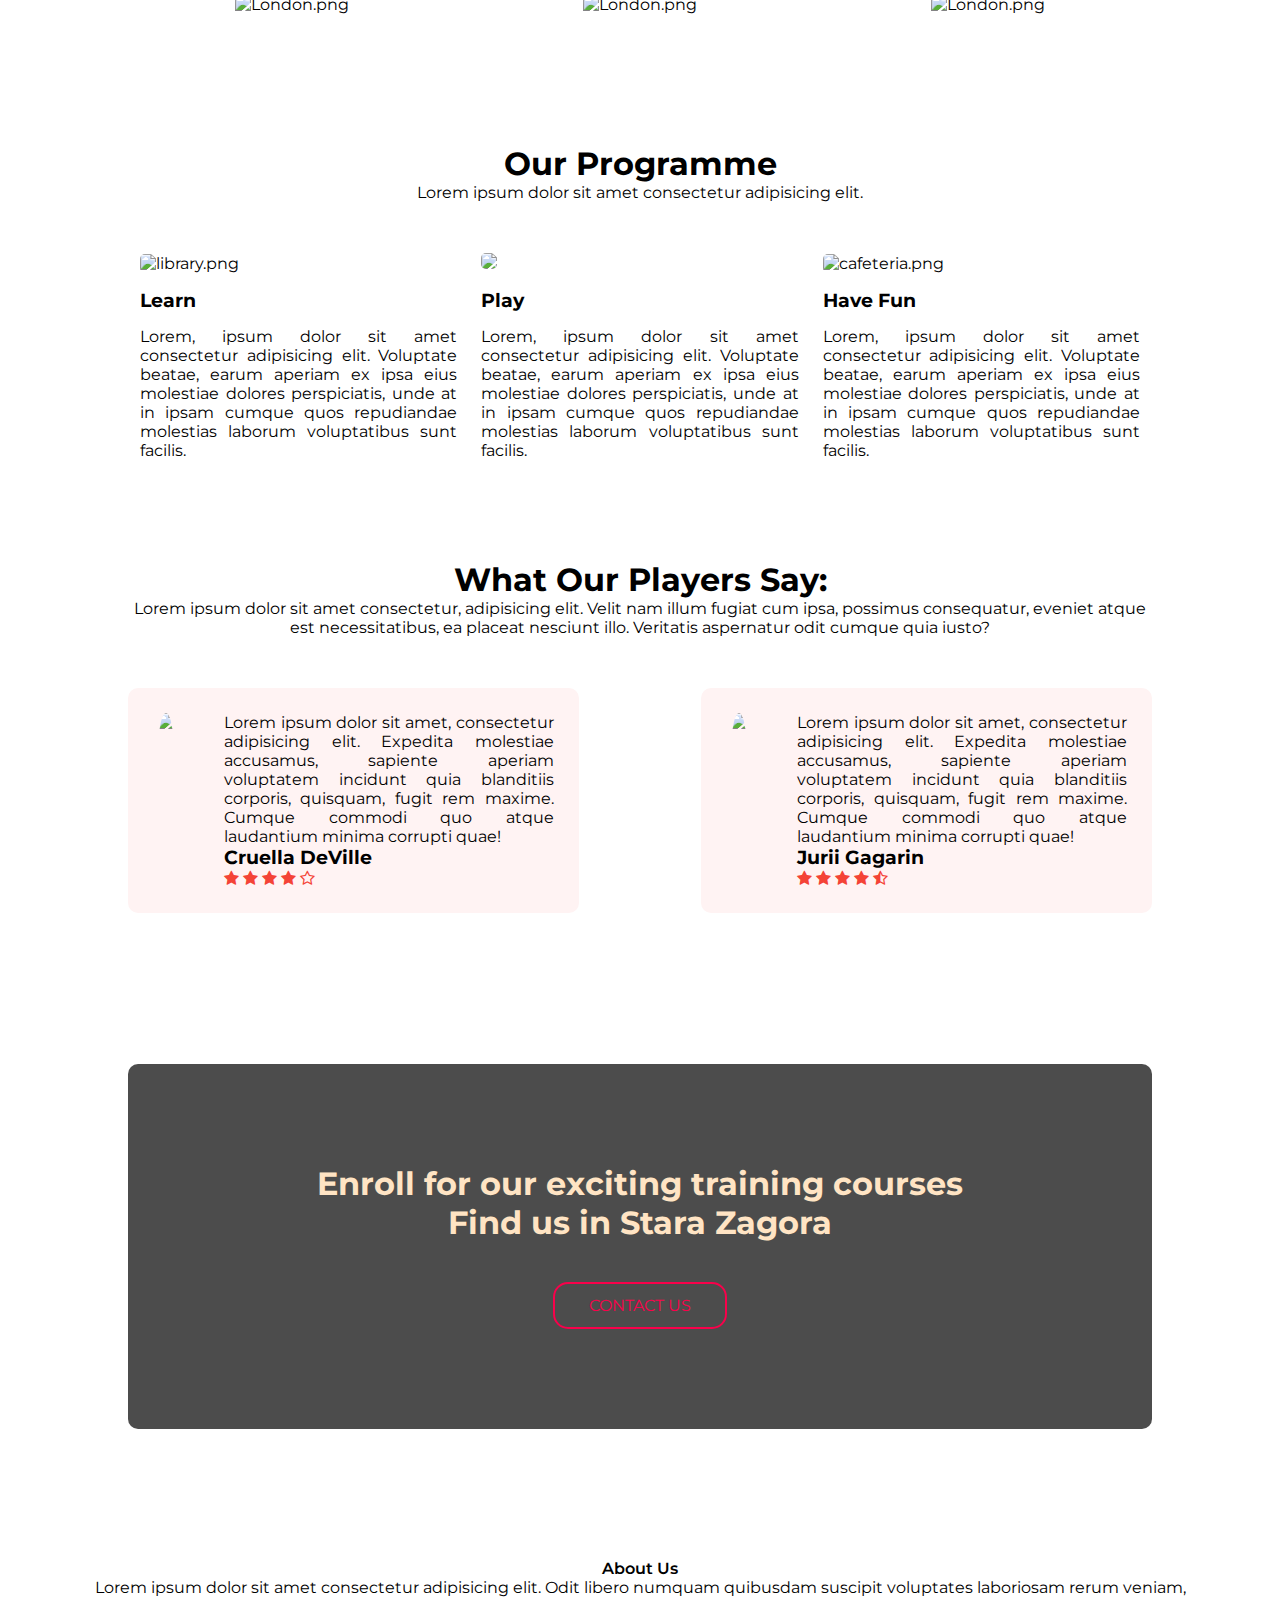
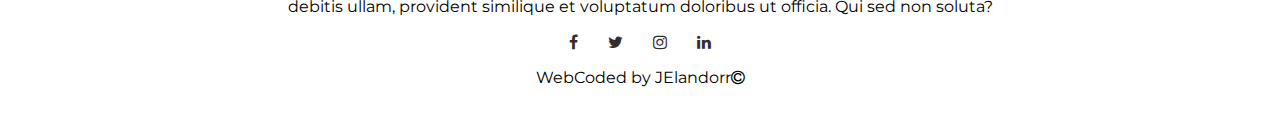
==== commit d756b8e5: "Update" ====
--- a/index.html
+++ b/index.html
@@ -11,6 +11,7 @@
         href="https://fonts.googleapis.com/css2?family=Montserrat:wght@200;300;400;500;600;700&display=swap" rel="stylesheet"
         />
         <link rel="stylesheet" href="css/style.css" />
+        <link rel="icon" type="image/x-icon" href="https://cdn-icons-png.flaticon.com/512/8952/8952532.png" />
         <title>Atlas Badminton Sport Club</title>
     </head>
     <body>
@@ -54,11 +55,11 @@
                 <h1>ATLAS Badminton SC - Stara Zagora</h1>
                 <h3>Our Mission</h3>
                 <ul>                    
-                    <li>To promote badminton as a dynamic, healthy and accessible sport for people of all ages,<br>with a focus on encouraging kids and students to get involved in physical activity.</li>
-                    <li>To foster a love for badminton and a commitment to physical fitness<br>among our members, with a goal of helping them live healthy, active lives.</li>
-                    <li>To provide a welcoming and inclusive environment where all kind of people<br>can come together to enjoy the sport and socialize, find friends, have fun.</li>
-                    <li>To contribute to the development of the badminton community in our area by providing<br>high-quality training and instructions, providing solid support to our players and members.</li>
-                    <li>To serve as a positive influence in our community through our commitment<br>to sportsmanship, friendship, inclusivity and healthy living.</li>
+                    <li>To promote badminton as a dynamic, healthy and accessible sport for people of all ages, with a focus on encouraging kids and students to get involved in physical activity.</li>
+                    <li>To foster a love for badminton and a commitment to physical fitness among our members, with a goal of helping them live healthy, active lives.</li>
+                    <li>To provide a welcoming and inclusive environment where all kind of people can come together to enjoy the sport and socialize, find friends, have fun.</li>
+                    <li>To contribute to the development of the badminton community in our area by providing high-quality training and instructions, providing solid support to our players and members.</li>
+                    <li>To serve as a positive influence in our community through our commitment to sportsmanship, friendship, inclusivity and healthy living.</li>
                 </ul>
                 <div class="hero-btn" onclick="handleMission()">Back To Welcome Screen</div class="button">
             </div>
@@ -70,11 +71,19 @@
         <!-- --------------COURSES---------------Start -->
 
         <section class="courses">
-            <h1>Courses That We Offer</h1>
+            <h1>Training Courses That We Offer</h1>
             <p>
                 Lorem ipsum dolor sit amet consectetur adipisicing elit. Aspernatur optio deserunt illum. Deserunt placeat cumque corrupti rem ad perferendis! Fugiat minima laboriosam voluptatum repudiandae! Autem laborum enim modi quas earum!
             </p>
             <div class="row">
+                <div class="course-col">
+                    <h3>
+                        Basic
+                    </h3>
+                    <p>
+                        Lorem ipsum, dolor sit amet consectetur adipisicing elit. Numquam cumque a, deleniti, amet maxime quibusdam veritatis natus quia assumenda sequi maiores aperiam labore doloribus asperiores. In quo cupiditate aspernatur maiores.
+                    </p>
+                </div>
                 <div class="course-col">
                     <h3>
                         Intermediate
@@ -85,20 +94,12 @@
                 </div>
                 <div class="course-col">
                     <h3>
-                        Degree
+                        Advanced
                     </h3>
                     <p>
                         Lorem ipsum, dolor sit amet consectetur adipisicing elit. Numquam cumque a, deleniti, amet maxime quibusdam veritatis natus quia assumenda sequi maiores aperiam labore doloribus asperiores. In quo cupiditate aspernatur maiores.
                     </p>
                 </div>
-                <div class="course-col">
-                    <h3>
-                        Post Graduation
-                    </h3>
-                    <p>
-                        Lorem ipsum, dolor sit amet consectetur adipisicing elit. Numquam cumque a, deleniti, amet maxime quibusdam veritatis natus quia assumenda sequi maiores aperiam labore doloribus asperiores. In quo cupiditate aspernatur maiores.
-                    </p>
-                </div>
             </div>
         </section>
 
@@ -107,7 +108,7 @@
         <!-- --------------CAMPUS---------------Start -->
 
         <section class="campus">
-            <h1>Campus</h1>
+            <h1>Trainers</h1>
             <p>
                 Lorem ipsum dolor sit amet consectetur adipisicing elit. Aspernatur optio deserunt illum. Deserunt placeat cumque corrupti rem ad perferendis! Fugiat minima laboriosam voluptatum repudiandae! Autem laborum enim modi quas earum!
             </p>
@@ -139,26 +140,26 @@
         <!-- --------------FACILITIES---------------Start -->
 
         <section class="facilities">
-            <h1>Our Facilities</h1>
+            <h1>Our Programme</h1>
             <p>Lorem ipsum dolor sit amet consectetur adipisicing elit.</p>
             <div class="row">
                 <div class="facilities-col">
                     <img src="https://images.unsplash.com/photo-1601807576163-587225545555?ixlib=rb-4.0.3&ixid=MnwxMjA3fDB8MHxzZWFyY2h8ODB8fGxpYnJhcnl8ZW58MHx8MHx8&auto=format&fit=crop&w=600&q=60" alt="library.png">
-                    <h3>World Class Library</h3>
+                    <h3>Learn</h3>
                     <p>
                         Lorem, ipsum dolor sit amet consectetur adipisicing elit. Voluptate beatae, earum aperiam ex ipsa eius molestiae dolores perspiciatis, unde at in ipsam cumque quos repudiandae molestias laborum voluptatibus sunt facilis.
                     </p>
                 </div>
                 <div class="facilities-col">
                     <img src="https://images.unsplash.com/photo-1525518936950-b26ba153a5c9?ixlib=rb-4.0.3&ixid=MnwxMjA3fDB8MHxzZWFyY2h8MjQyfHxiYXNrZXRiYWxsJTIwcGxheWVyfGVufDB8fDB8fA%3D%3D&auto=format&fit=crop&w=600&q=60">
-                    <h3>World Largest Playground</h3>
+                    <h3>Play</h3>
                     <p>
                         Lorem, ipsum dolor sit amet consectetur adipisicing elit. Voluptate beatae, earum aperiam ex ipsa eius molestiae dolores perspiciatis, unde at in ipsam cumque quos repudiandae molestias laborum voluptatibus sunt facilis.
                     </p>
                 </div>
                 <div class="facilities-col">
                     <img src="https://images.unsplash.com/photo-1555396273-367ea4eb4db5?ixlib=rb-4.0.3&ixid=MnwxMjA3fDB8MHxzZWFyY2h8NXx8Y2FmZXRlcmlhfGVufDB8fDB8fA%3D%3D&auto=format&fit=crop&w=600&q=60" alt="cafeteria.png">
-                    <h3>Tasty And Healthy Food</h3>
+                    <h3>Have Fun</h3>
                     <p>
                         Lorem, ipsum dolor sit amet consectetur adipisicing elit. Voluptate beatae, earum aperiam ex ipsa eius molestiae dolores perspiciatis, unde at in ipsam cumque quos repudiandae molestias laborum voluptatibus sunt facilis.
                     </p>
@@ -171,7 +172,7 @@
         <!-- --------------TESTIMONIALS---------------Start -->
 
         <section class="testimonials">
-            <h1>What Our Students Says</h1>
+            <h1>What Our Players Say:</h1>
             <p>Lorem ipsum dolor sit amet consectetur, adipisicing elit. Velit nam illum fugiat cum ipsa, possimus consequatur, eveniet atque est necessitatibus, ea placeat nesciunt illo. Veritatis aspernatur odit cumque quia iusto?</p>
             <div class="row">
                 <div class="testimonials-col">
@@ -208,8 +209,8 @@
         <!-- --------------CALL-TO-ACTION---------------Start -->
 
         <section class="cta">
-            <h1>Enroll for Our various online courses<br>Anywhere from the World</h1>
-            <a href="" class="hero-btn">CONTACT US</a>
+            <h1>Enroll for our exciting training courses<br>Find us in Stara Zagora</h1>
+            <a href="contact_us.html" class="hero-btn">CONTACT US</a>
         </section>
 
         <!-- --------------CALL-TO-ACTION---------------End -->
@@ -225,7 +226,7 @@
                 <i class="fa fa-instagram"></i>
                 <i class="fa fa-linkedin"></i>
             </div>
-            <p>WebCoded by Elandorr<i class="fa fa-copyright"></i></p>
+            <p>WebCoded by JElandorr<i class="fa fa-copyright"></i></p>
         </section>
 
         <!-- --------------FOOTER---------------End -->
--- a/css/style.css
+++ b/css/style.css
@@ -147,6 +147,9 @@
 }
 
 @media(max-width: 700px){
+    .header{
+        min-height: 100vh;
+    }
 
     .text-box h1{
         font-size: 20px;
@@ -225,7 +228,7 @@
     justify-content: space-between;
 }
 
-.courses-col{
+.course-col{
     flex-basis: 31%;
     background: #fff3f3;
     border-radius: 10px;
@@ -235,7 +238,7 @@
     transition: 0.25s;
 }
 
-.courses-col p{
+.course-col p{
     text-align: justify;
     color: #332c2c;
     font-size: 0.8rem;
@@ -244,13 +247,13 @@
     padding: 10px;
 }
 
-.courses-col h3{
+.course-col h3{
     text-align: center;
     font-weight: 600;
     margin: 10px 0;
 }
 
-.courses-col:hover{
+.course-col:hover{
     box-shadow: 0 0 20px 0px rgba(0,0,0,0.25);
     cursor: pointer;
 }
@@ -385,13 +388,16 @@
     text-align: left;
 }
 
+.testimonials-col div p{
+    text-align: justify;
+}
+
 .testimonials-col .fa{
     color: #f44336;
 }
 
 @media (max-width: 700px){
     .testimonials-col img{
-        
         margin-left: 0px;
         margin-right: 15px;
         
@@ -502,7 +508,7 @@
 
 @media (max-width: 700px){
     .sub-header{
-        height: 20vh;        
+        height: 50vh;        
     }
 }
 
@@ -567,6 +573,10 @@
     color: #222;
     font-weight: 600;
     margin: 30px 0;
+}
+
+.blog-left p{
+    text-align: justify;
 }
 
 .blog-right{
@@ -619,6 +629,12 @@
     margin-bottom: 40px;
 }
 
+@media (max-width: 700px){
+    .contact-col div{
+        display: block;
+    }
+}
+
 .contact-col div .fa{
     font-size: 28px;
     color: #332c2c;
